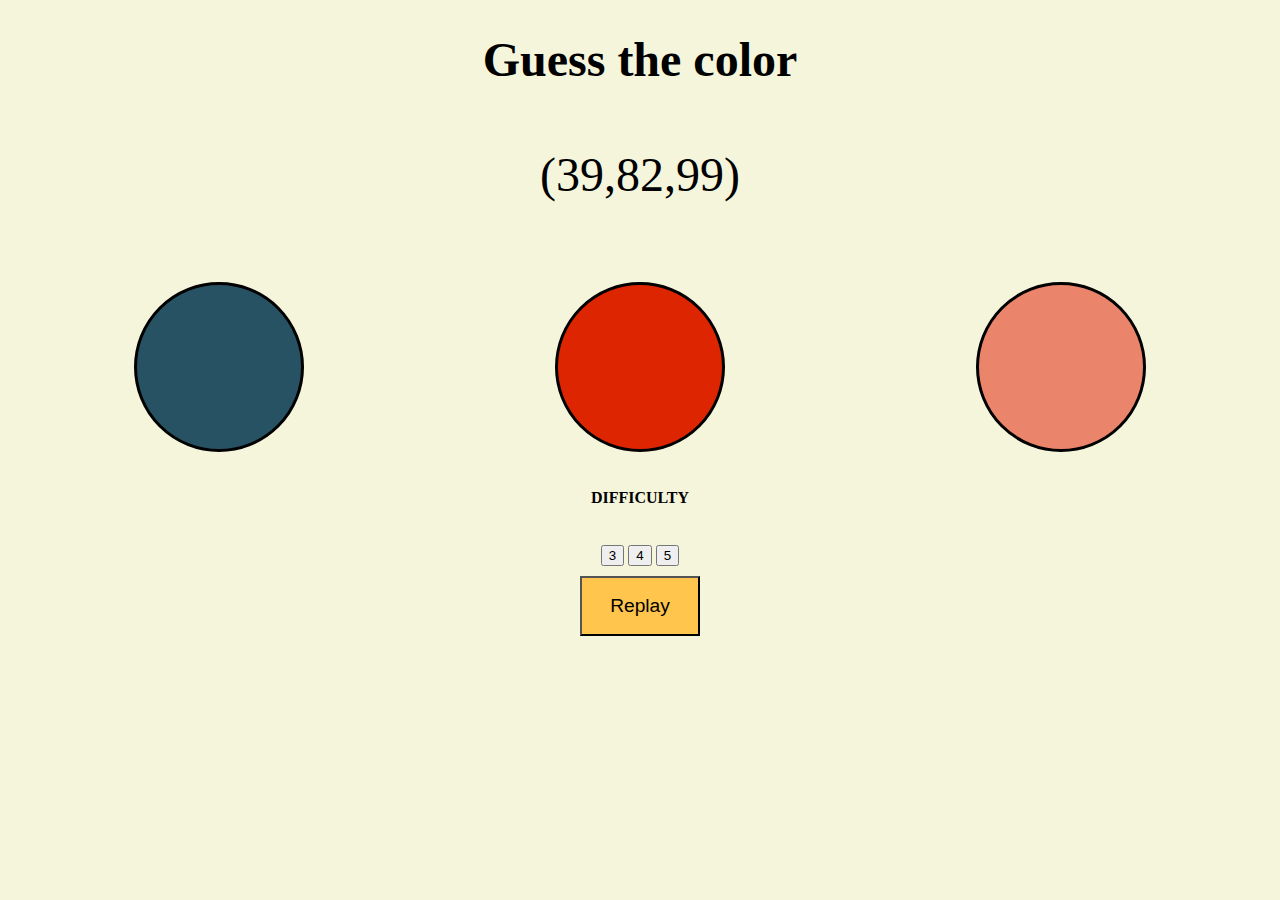
==== index.html @ 06240a5e "nahledovka pridana" ====
<!DOCTYPE html>
<html lang="en">
<head>
    <meta charset="UTF-8">
    <title>HEX GAME</title>
    <link rel="shortcut icon" type="image/x-icon" href=""/>
    <link rel="stylesheet" href="style.css">
</head>
<body>

    <h1>Guess the color</h1>
    <p id = "colorName">(R,G,B)</p>

<div id="box">
    <button class="btn" id=0 onclick="guess()"></button>
    <button class="btn" id=1 onclick="guess()"></button>
    <button class="btn" id=2 onclick="guess()"></button>
</div>
    <div id="diffText">
        <h6>DIFFICULTY</h6>
    </div>
    <div id="diff">
        <button class="difficulty" id=4 onclick="selectDiffilucty(3)">3</button>
        <button class="difficulty" id=5 onclick="selectDiffilucty(4)">4</button>
        <button class="difficulty" id=6 onclick="selectDiffilucty(5)">5</button>
    </div>
<div id="re">
    <button id="replay" onclick="replay()"> Replay </button>
</div>
<script src="script.js"></script>
</body>
</html>
---- style.css ----
body{
    background-color: beige ;
}
h1{
    text-align: center;
    font-size: xxx-large;
    font-weight: bold;
    font-family: cursive;
}
h6{
    text-align: center;
    font-size: medium;
    font-weight: bold;
    font-family: cursive;
}
#colorName{
    text-align: center;
    font-size: xxx-large;
    margin-top: 60px;
}
#box{
    display: flex;
    justify-content: space-around;
    margin-top: 80px;
}
.btn{
    height: 170px;
    width: 170px;
    border-radius: 50%;
    cursor: pointer;
    border-style: solid;
    border-width: 3px;
    border-color: black;
}
#diffText{
    text-align: center;
    margin-top: 10px;
}
#diff{
    text-align: center;
    margin-top: 10px;
}
#re{
    text-align: center;
    margin-top: 10px;
}
#replay{
    height: 60px;
    width: 120px;
    font-size: larger;
    text-align: center;
    cursor: pointer;
    background-color: #ffc54d;

}
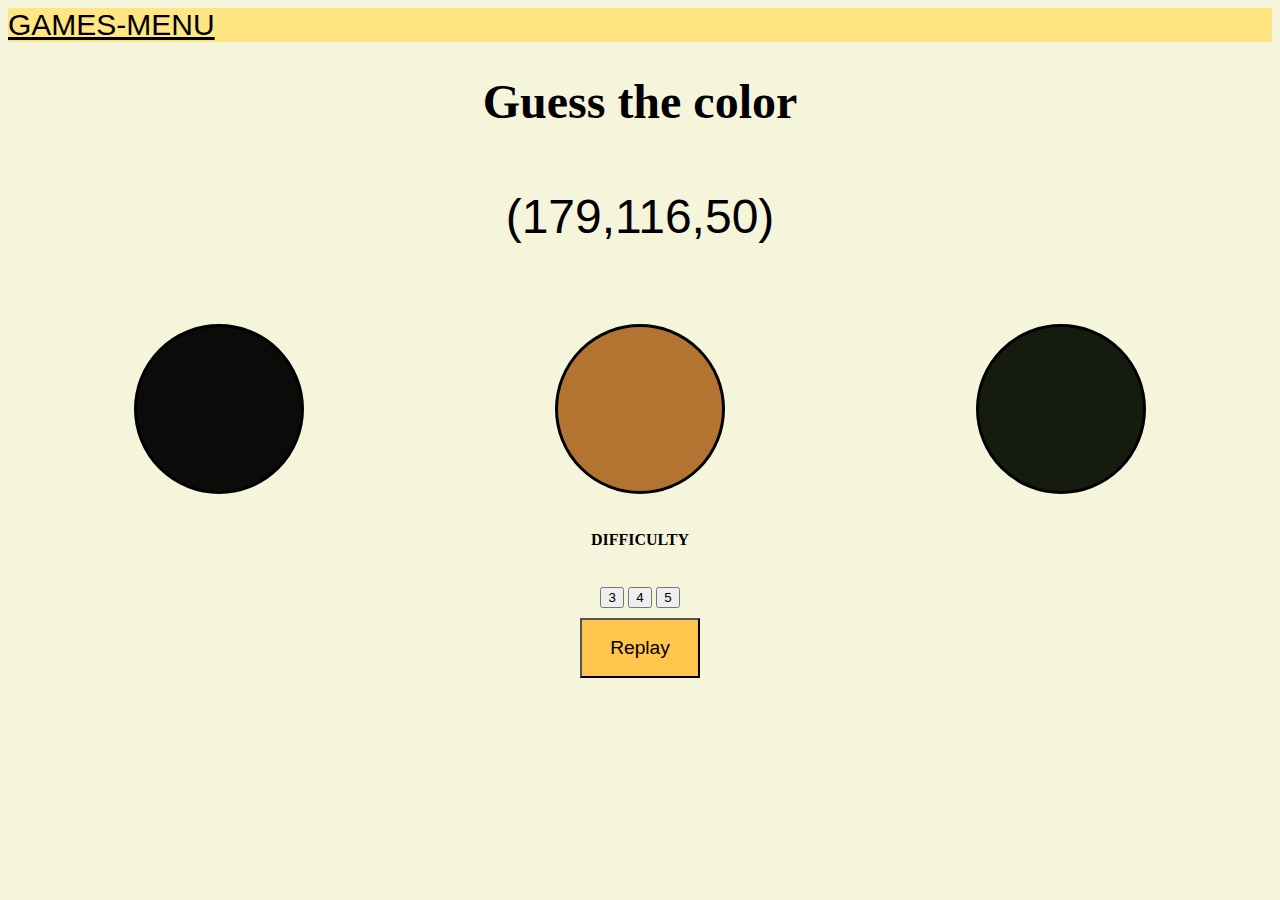
==== commit 9a483f51: "nahledovka pridana uprava style.css" ====
--- a/index.html
+++ b/index.html
@@ -7,6 +7,11 @@
     <link rel="stylesheet" href="style.css">
 </head>
 <body>
+<nav class="navbar ">
+    <div class="container-fluid">
+        <a class="navbar-brand" href="homepage.html">GAMES-MENU</a>
+    </div>
+</nav>
 
     <h1>Guess the color</h1>
     <p id = "colorName">(R,G,B)</p>
--- a/style.css
+++ b/style.css
@@ -4,6 +4,18 @@
 h1{
     text-align: center;
     font-size: xxx-large;
+    font-weight: bold;
+    font-family: cursive;
+}
+h2{
+    text-align: center;
+    font-size: xxx-large;
+    font-weight: bold;
+    font-family: cursive;
+}
+h3{
+    text-align: center;
+    font-size: x-large;
     font-weight: bold;
     font-family: cursive;
 }
@@ -52,4 +64,35 @@
     cursor: pointer;
     background-color: #ffc54d;
 
+}
+body {
+    font-family: 'Arial', sans-serif;
+}
+
+.board {
+    display: grid;
+    justify-content: center;
+    grid-template-columns: repeat(3, 100px);
+    grid-gap: 5px;
+}
+
+.cell {
+    width: 100px;
+    height: 100px;
+    border: 1px solid #ccc;
+    display: flex;
+    align-items: center;
+    justify-content: center;
+    font-size: 24px;
+    cursor: pointer;
+}
+.navbar {
+    background: rgb(255, 230, 130);
+
+}
+.navbar a {
+    color: #000000;
+    transition: 0.2s all;
+    font-size: 30px;
+    text-align: center;
 }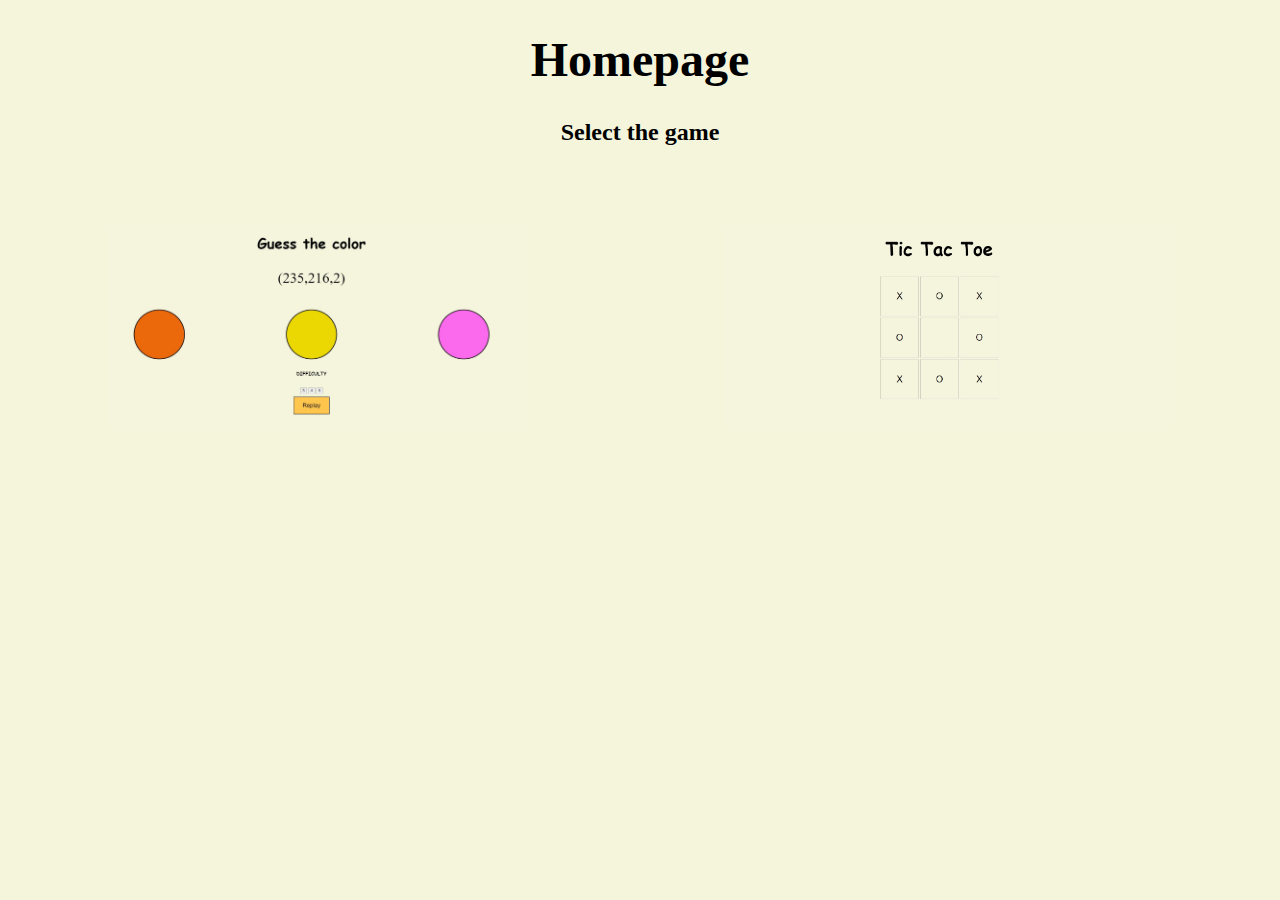
==== commit 93aacae3: "prohoz indexu a colorguesseru" ====
--- a/index.html
+++ b/index.html
@@ -2,36 +2,23 @@
 <html lang="en">
 <head>
     <meta charset="UTF-8">
-    <title>HEX GAME</title>
-    <link rel="shortcut icon" type="image/x-icon" href=""/>
+    <title>Homepage</title>
     <link rel="stylesheet" href="style.css">
 </head>
 <body>
-<nav class="navbar ">
-    <div class="container-fluid">
-        <a class="navbar-brand" href="homepage.html">GAMES-MENU</a>
-    </div>
-</nav>
+<h1>Homepage</h1>
+<h3>Select the game</h3>
+<div id="box">
+    <a class="HomepageItem" href="homepage.html">
 
-    <h1>Guess the color</h1>
-    <p id = "colorName">(R,G,B)</p>
+        <img src="colorgame.jpg" alt="odkaz color guesser" height="200" width="420">
+    </a>
+    <a class="HomepageItem" href="TicTacToe.html">
 
-<div id="box">
-    <button class="btn" id=0 onclick="guess()"></button>
-    <button class="btn" id=1 onclick="guess()"></button>
-    <button class="btn" id=2 onclick="guess()"></button>
+        <img src="tictactoe.jpg" alt="odkaz tictactoe" height="200" width="450">
+    </a>
+
+
 </div>
-    <div id="diffText">
-        <h6>DIFFICULTY</h6>
-    </div>
-    <div id="diff">
-        <button class="difficulty" id=4 onclick="selectDiffilucty(3)">3</button>
-        <button class="difficulty" id=5 onclick="selectDiffilucty(4)">4</button>
-        <button class="difficulty" id=6 onclick="selectDiffilucty(5)">5</button>
-    </div>
-<div id="re">
-    <button id="replay" onclick="replay()"> Replay </button>
-</div>
-<script src="script.js"></script>
 </body>
 </html>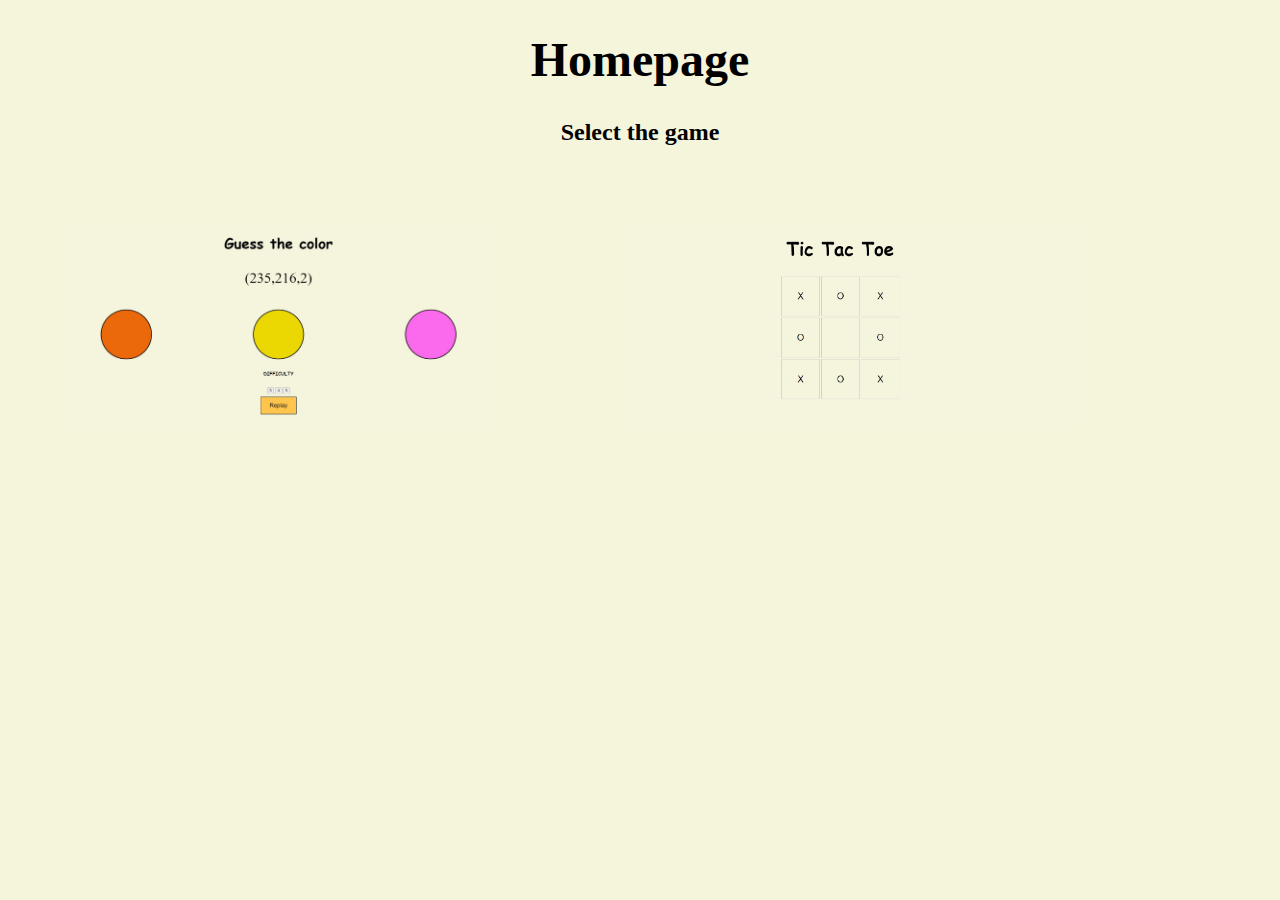
==== commit 53668d82: "prohoz indexu a colorguesseru" ====
--- a/index.html
+++ b/index.html
@@ -18,7 +18,7 @@
         <img src="tictactoe.jpg" alt="odkaz tictactoe" height="200" width="450">
     </a>
 
-
+<div></div>
 </div>
 </body>
 </html>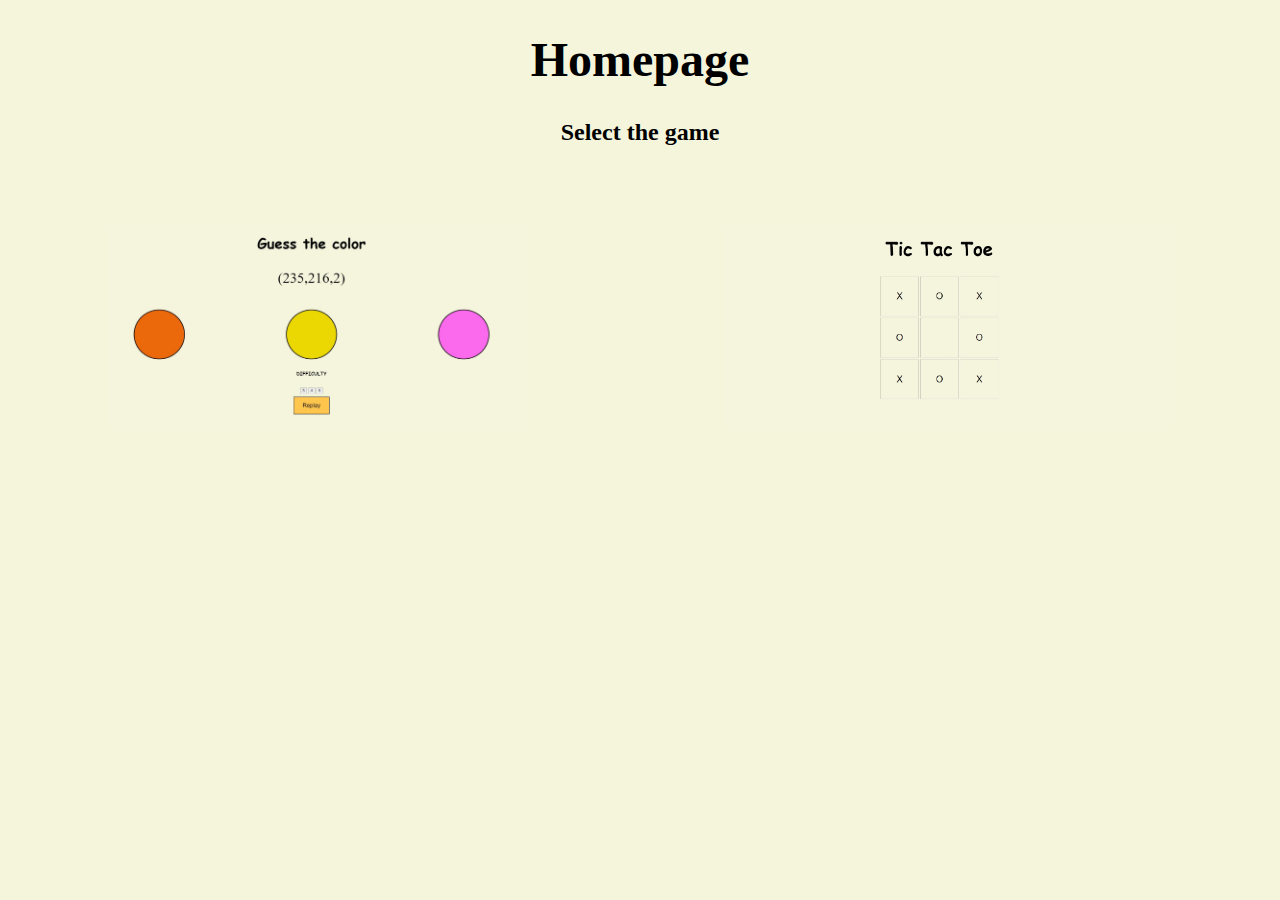
==== commit c0311028: "prohoz indexu a colorguesseru" ====
--- a/index.html
+++ b/index.html
@@ -9,7 +9,7 @@
 <h1>Homepage</h1>
 <h3>Select the game</h3>
 <div id="box">
-    <a class="HomepageItem" href="homepage.html">
+    <a class="HomepageItem" href="colorgame.html">
 
         <img src="colorgame.jpg" alt="odkaz color guesser" height="200" width="420">
     </a>
@@ -18,7 +18,7 @@
         <img src="tictactoe.jpg" alt="odkaz tictactoe" height="200" width="450">
     </a>
 
-<div></div>
+
 </div>
 </body>
 </html>